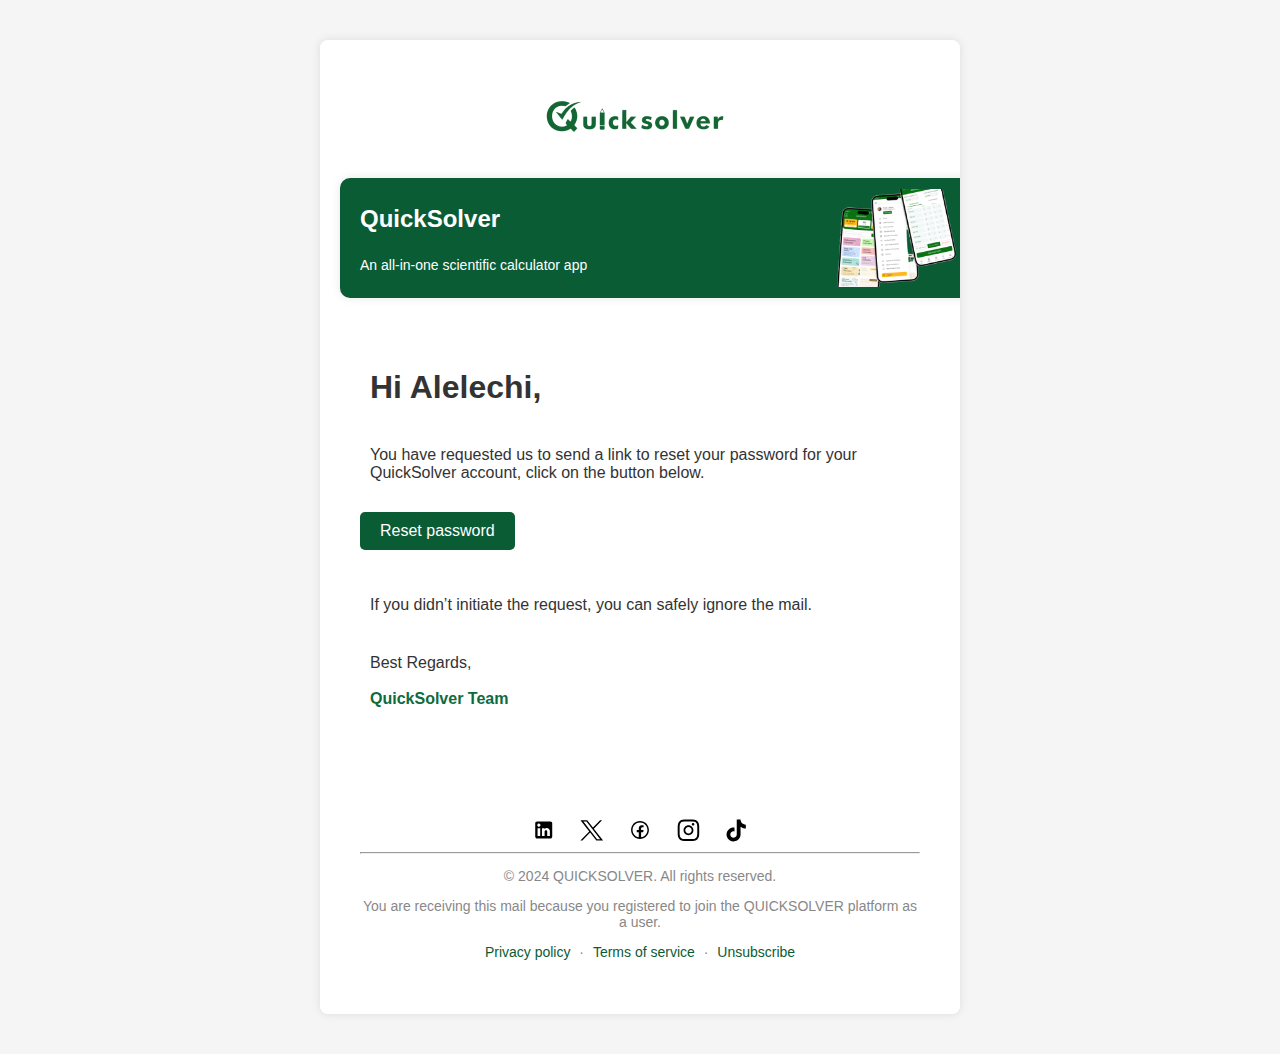
==== index.html @ 431a6285 "first commit" ====
<!DOCTYPE html>
<html lang="en">
  <head>
    <meta charset="UTF-8" />
    <meta name="viewport" content="width=device-width, initial-scale=1.0" />
    <title>Password Reset</title>
    <link rel="stylesheet" href="style.css" />
  </head>
  <body>
    <div class="container">
      <div class="logo-wrapper">
        <a href="https://quicksolver.app/">
          <img src="assets/logo.png" alt="Logo" class="centered-logo" />
        </a>
      </div>
      <div class="header">
        <div class="logo-container">
          <h1 class="logo-left">QuickSolver</h1>
          <p class="tagline">An all-in-one scientific calculator app</p>
        </div>
        <img src="assets/images.png" alt="Header Image" class="header-image" />
      </div>
      <div class="content">
        <h1>Hi Alelechi,</h1>
        <p>
          You have requested us to send a link to reset your password for your
          QuickSolver account, click on the button below.
        </p>
        <a href="#" class="btn">Reset password</a>
        <p>
          If you didn’t initiate the request, you can safely ignore the mail.
        </p>
        <p class="p-message">
          Best Regards,
          <span class="message"
            ><br />
            <br />
            QuickSolver Team</span
          >
        </p>
      </div>
      <div class="footer">
        <div class="social-icons">
          <a
            href="https://www.linkedin.com/company/quicksolver-app/"
            target="_blank"
            ><img src="assets/mdi_linkedin.svg" alt="LinkedIn"
          /></a>
          <a href="https://x.com/quicksolverApp"
            ><img src="assets/x.svg" alt="Twitter" target="_blank"
          /></a>
          <a
            href="https://www.facebook.com/profile.php?id=61560741650258&_rdc=1&_rdr"
            target="_blank"
            ><img src="assets/la_facebook.svg" alt="Facebook"
          /></a>
          <a
            href="https://www.facebook.com/profile.php?id=61560741650258&_rdc=1&_rdr"
            target="_blank"
            ><img src="assets/instgram.svg" alt="Instagram"
          /></a>
          <a href="https://www.tiktok.com/@quicksolver_?lang=en" target="_blank"
            ><img src="assets/tiktok.svg" alt="TikTok"
          /></a>
        </div>
        <hr />
        <p>&copy; 2024 QUICKSOLVER. All rights reserved.</p>
        <p>
          You are receiving this mail because you registered to join the
          QUICKSOLVER platform as a user.
        </p>
        <p>
          <a href="#">Privacy policy</a> &middot;
          <a href="#">Terms of service</a> &middot; <a href="#">Unsubscribe</a>
        </p>
      </div>
    </div>
  </body>
</html>
---- style.css ----
body {
  font-family: Sora, sans-serif;
  background-color: #f5f5f5;
  margin: 0;
  padding: 0;
  color: #333;
}

.container {
  max-width: 600px;
  margin: 40px auto;
  background-color: #fff;
  padding: 20px;
  border-radius: 8px;
  box-shadow: 0 0 10px rgba(0, 2, 9, 0.1);
  overflow: hidden;
}

.logo-wrapper {
  text-align: center;
  padding: 20px 0;
}

.centered-logo {
  max-width: 100%;
  height: auto;
}

.header {
  height: 80px;
  width: 100%;
  border-radius: 10px;
  box-shadow: 0 0 10px rgba(0, 0, 0, 0.1);
  background-color: #0a5c35;
  color: #fff;
  padding: 20px;
  position: relative;
  display: flex;
  justify-content: space-between;
  align-items: center;
}

.logo-container {
  display: flex;
  flex-direction: column;
  justify-content: center;
  align-items: flex-start;
}

.header .logo-left {
  font-size: 24px;
  max-width: 100%;
  height: auto;
  margin-bottom: 10px;
}

.header .tagline {
  font-size: 14px;
  color: #fff;
}

.header .header-image {
  width: 130px;
  height: auto;
}

.content {
  padding: 40px 20px;
}

.content h1,
.content p {
  padding: 10px;
  text-align: left;
  margin-bottom: 20px;
}

.flex-box {
  display: flex;
  justify-content: center;
  gap: 10px;
}

.message {
  margin-top: 30px;
  color: #0e6b3e;
  font-weight: bolder;
}

p.message {
  padding: 20px;
  margin-bottom: 20px;
}

.best-regards {
  display: flex;
  flex-direction: column;
}

.best-regards span {
  margin-top: 10px;
}

.box {
  background-color: #e6ede7;
  padding: 20px;
  border-radius: 5px;
  margin-right: 10px;
  font-weight: bolder;
}

.btn {
  background-color: #0a5c35;
  color: #fff;
  padding: 10px 20px;
  border-radius: 5px;
  text-decoration: none;
  font-size: 16px;
  display: inline-block;
  margin-bottom: 20px;
  text-align: center;
}

.footer {
  text-align: center;
  padding: 20px;
  font-size: 14px;
  color: #888;
  margin-top: 20px;
}

.footer a {
  color: #0a5c35;
  text-decoration: none;
  margin: 0 5px;
}

.social-icons img {
  margin: 0 5px;
  width: 24px;
  height: 24px;
}

/* Media Queries for Mobile */
@media only screen and (max-width: 600px) {
  .container {
    border-radius: 0;
    box-shadow: none;
    margin: 20px;
  }

  .header {
    padding: 15px;
    height: 90px;
    flex-direction: column;
    align-items: center;
  }

  .header .logo-left {
    font-size: 20px;
    margin-bottom: 5px;
    text-align: left;
  }

  .logo-left {
    font-size: 20px;
    position: relative;
    right: 50px;
  }

  .header .tagline {
    font-size: 10px;
    text-align: left;
    position: relative;
    left: -60px;
  }

  .header .header-image {
    width: 100%;
    max-width: 130px;
    margin-top: -80px;
    margin-left: 180px;
  }

  .content {
    padding: 20px;
    text-align: left;
  }

  .content h1,
  .content p {
    text-align: left;
  }

  .btn {
    padding: 8px 16px;
    font-size: 14px;
  }

  .footer {
    padding: 15px;
  }
}
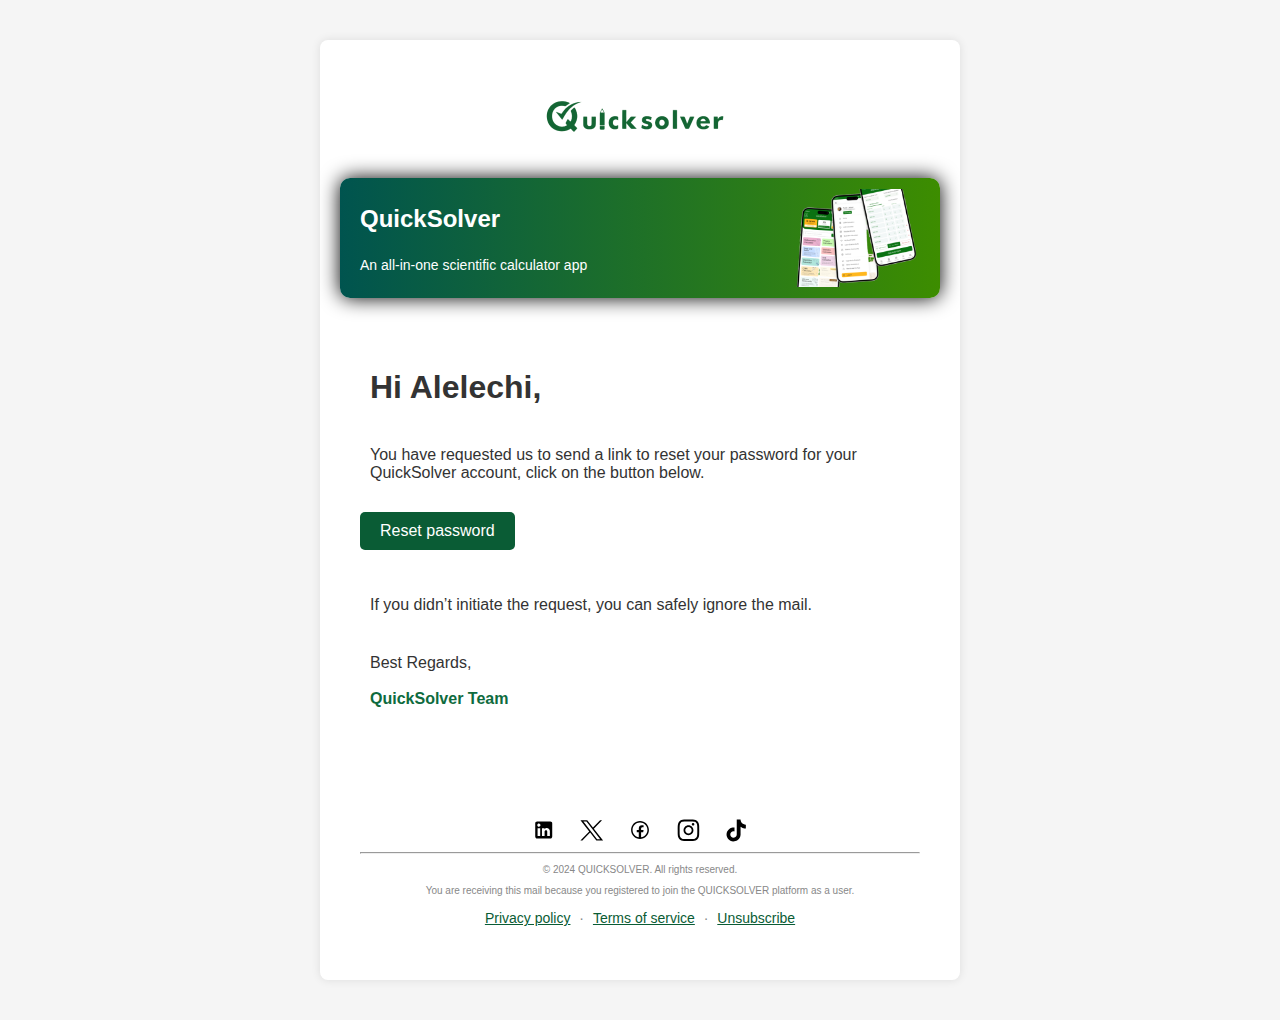
==== commit 0babd63f: "maintained figma design" ====
--- a/index.html
+++ b/index.html
@@ -64,12 +64,12 @@
           /></a>
         </div>
         <hr />
-        <p>&copy; 2024 QUICKSOLVER. All rights reserved.</p>
-        <p>
+        <p class="all-right">&copy; 2024 QUICKSOLVER. All rights reserved.</p>
+        <p class="footer-p">
           You are receiving this mail because you registered to join the
           QUICKSOLVER platform as a user.
         </p>
-        <p>
+        <p class="privacy-policy">
           <a href="#">Privacy policy</a> &middot;
           <a href="#">Terms of service</a> &middot; <a href="#">Unsubscribe</a>
         </p>
--- a/style.css
+++ b/style.css
@@ -1,203 +1,217 @@
 body {
-  font-family: Sora, sans-serif;
-  background-color: #f5f5f5;
-  margin: 0;
-  padding: 0;
-  color: #333;
-}
-
-.container {
-  max-width: 600px;
-  margin: 40px auto;
-  background-color: #fff;
-  padding: 20px;
-  border-radius: 8px;
-  box-shadow: 0 0 10px rgba(0, 2, 9, 0.1);
-  overflow: hidden;
-}
-
-.logo-wrapper {
-  text-align: center;
-  padding: 20px 0;
-}
-
-.centered-logo {
-  max-width: 100%;
-  height: auto;
-}
-
-.header {
-  height: 80px;
-  width: 100%;
-  border-radius: 10px;
-  box-shadow: 0 0 10px rgba(0, 0, 0, 0.1);
-  background-color: #0a5c35;
-  color: #fff;
-  padding: 20px;
-  position: relative;
-  display: flex;
-  justify-content: space-between;
-  align-items: center;
-}
-
-.logo-container {
-  display: flex;
-  flex-direction: column;
-  justify-content: center;
-  align-items: flex-start;
-}
-
-.header .logo-left {
-  font-size: 24px;
-  max-width: 100%;
-  height: auto;
-  margin-bottom: 10px;
-}
-
-.header .tagline {
-  font-size: 14px;
-  color: #fff;
-}
-
-.header .header-image {
-  width: 130px;
-  height: auto;
-}
-
-.content {
-  padding: 40px 20px;
-}
-
-.content h1,
-.content p {
-  padding: 10px;
-  text-align: left;
-  margin-bottom: 20px;
-}
-
-.flex-box {
-  display: flex;
-  justify-content: center;
-  gap: 10px;
-}
-
-.message {
-  margin-top: 30px;
-  color: #0e6b3e;
-  font-weight: bolder;
-}
-
-p.message {
-  padding: 20px;
-  margin-bottom: 20px;
-}
-
-.best-regards {
-  display: flex;
-  flex-direction: column;
-}
-
-.best-regards span {
-  margin-top: 10px;
-}
-
-.box {
-  background-color: #e6ede7;
-  padding: 20px;
-  border-radius: 5px;
-  margin-right: 10px;
-  font-weight: bolder;
-}
-
-.btn {
-  background-color: #0a5c35;
-  color: #fff;
-  padding: 10px 20px;
-  border-radius: 5px;
-  text-decoration: none;
-  font-size: 16px;
-  display: inline-block;
-  margin-bottom: 20px;
-  text-align: center;
-}
-
-.footer {
-  text-align: center;
-  padding: 20px;
-  font-size: 14px;
-  color: #888;
-  margin-top: 20px;
-}
-
-.footer a {
-  color: #0a5c35;
-  text-decoration: none;
-  margin: 0 5px;
-}
-
-.social-icons img {
-  margin: 0 5px;
-  width: 24px;
-  height: 24px;
-}
-
-/* Media Queries for Mobile */
-@media only screen and (max-width: 600px) {
+    font-family: Sora, sans-serif;
+    background-color: #f5f5f5;
+    margin: 0;
+    padding: 0;
+    color: #333;
+  }
+  
   .container {
-    border-radius: 0;
-    box-shadow: none;
-    margin: 20px;
-  }
-
+    max-width: 600px;
+    margin: 40px auto;
+    background-color: #fff;
+    padding: 20px;
+    border-radius: 8px;
+    box-shadow: 0 0 10px rgba(0, 2, 9, 0.1);
+    overflow: hidden;
+  }
+  
+  .logo-wrapper {
+    text-align: center;
+    padding: 20px 0;
+  }
+  
+  .centered-logo {
+    max-width: 100%;
+    height: auto;
+  }
+  
   .header {
-    padding: 15px;
-    height: 90px;
+    height: 80px;
+    width: calc(100% - 40px); 
+    border-radius: 10px;
+    box-shadow: 0 0 20px rgba(0.5, 0, 0, 1.5); 
+    background: linear-gradient(90deg, rgb(0, 84, 79), rgb(61, 141, 0)); 
+    color: #fff;
+    padding: 20px;
+    position: relative;
+    display: flex;
+    justify-content: space-between;
+    align-items: center;
+    margin: 0 auto;
+    z-index: 10; 
+  }
+  
+  .logo-container {
+    display: flex;
     flex-direction: column;
-    align-items: center;
-  }
-
+    justify-content: center;
+    align-items: flex-start;
+  }
+  
   .header .logo-left {
-    font-size: 20px;
-    margin-bottom: 5px;
-    text-align: left;
-  }
-
-  .logo-left {
-    font-size: 20px;
-    position: relative;
-    right: 50px;
-  }
-
+    font-size: 24px;
+    max-width: 100%;
+    height: auto;
+    margin-bottom: 10px;
+  }
+  
   .header .tagline {
-    font-size: 10px;
-    text-align: left;
-    position: relative;
-    left: -60px;
-  }
-
+    font-size: 14px;
+    color: #fff;
+  }
+  
   .header .header-image {
-    width: 100%;
-    max-width: 130px;
-    margin-top: -80px;
-    margin-left: 180px;
-  }
-
+    width: 130px;
+    height: auto;
+  }
+  
   .content {
-    padding: 20px;
-    text-align: left;
-  }
-
+    padding: 40px 20px;
+  }
+  
   .content h1,
   .content p {
+    padding: 10px;
     text-align: left;
+    margin-bottom: 20px;
+  }
+  
+  .flex-box {
+    display: flex;
+    justify-content: center;
+    gap: 10px;
+  }
+  
+  .message {
+    margin-top: 30px;
+    color: #0e6b3e;
+    font-weight: bolder;
+  }
+  
+  p.message {
+    padding: 20px;
+    margin-bottom: 20px;
+  }
+  
+  .best-regards {
+    display: flex;
+    flex-direction: column;
+  }
+  
+  .best-regards span {
+    margin-top: 10px;
+  }
+  
+  .box {
+    background-color: #e6ede7;
+    padding: 20px;
+    border-radius: 5px;
+    margin-right: 10px;
+    font-weight: bolder;
+  }
+  
+  .btn {
+    background-color: #0a5c35;
+    color: #fff;
+    padding: 10px 20px;
+    border-radius: 5px;
+    text-decoration: none;
+    font-size: 16px;
+    display: inline-block;
+    margin-bottom: 20px;
+    text-align: center;
+  }
+  
+  .footer {
+    text-align: center;
+    padding: 20px;
+    font-size: 14px;
+    color: #888;
+    margin-top: 20px;
+  }
+  
+  .footer a {
+    color: #0a5c35;
+    text-decoration: none;
+    margin: 0 5px;
+  }
+  
+  .social-icons img {
+    margin: 0 5px;
+    width: 24px;
+    height: 24px;
   }
 
-  .btn {
-    padding: 8px 16px;
-    font-size: 14px;
-  }
-
-  .footer {
-    padding: 15px;
-  }
-}
+  .footer-p{
+    font-size: 10px;
+  }
+  .all-right{
+    font-size: 10px;
+  }
+  .privacy-policy a{
+    text-decoration: underline;
+  }
+  /* Media Queries for Mobile */
+  @media only screen and (max-width: 600px) {
+    .container {
+      border-radius: 0;
+      box-shadow: none;
+      margin: 20px;
+    }
+  
+    .header {
+      padding: 15px;
+      height: 90px;
+      flex-direction: column;
+      align-items: center;
+      width: calc(100% - 30px); 
+      box-shadow: 0 0 20px rgba(0.5, 0, 0, 1.5); 
+    }
+  
+    .header .logo-left {
+      font-size: 20px;
+      margin-bottom: 5px;
+      text-align: left;
+    }
+  
+    .logo-left {
+      font-size: 20px;
+      position: relative;
+      right: 50px;
+    }
+  
+    .header .tagline {
+      font-size: 10px;
+      text-align: left;
+      position: relative;
+      left: -60px;
+    }
+  
+    .header .header-image {
+      width: 100%;
+      max-width: 130px;
+      margin-top: -80px;
+      margin-left: 180px;
+    }
+  
+    .content {
+      padding: 20px;
+      text-align: left;
+    }
+  
+    .content h1,
+    .content p {
+      text-align: left;
+    }
+  
+    .btn {
+      padding: 8px 16px;
+      font-size: 14px;
+    }
+  
+    .footer {
+      padding: 15px;
+    }
+  }
+  